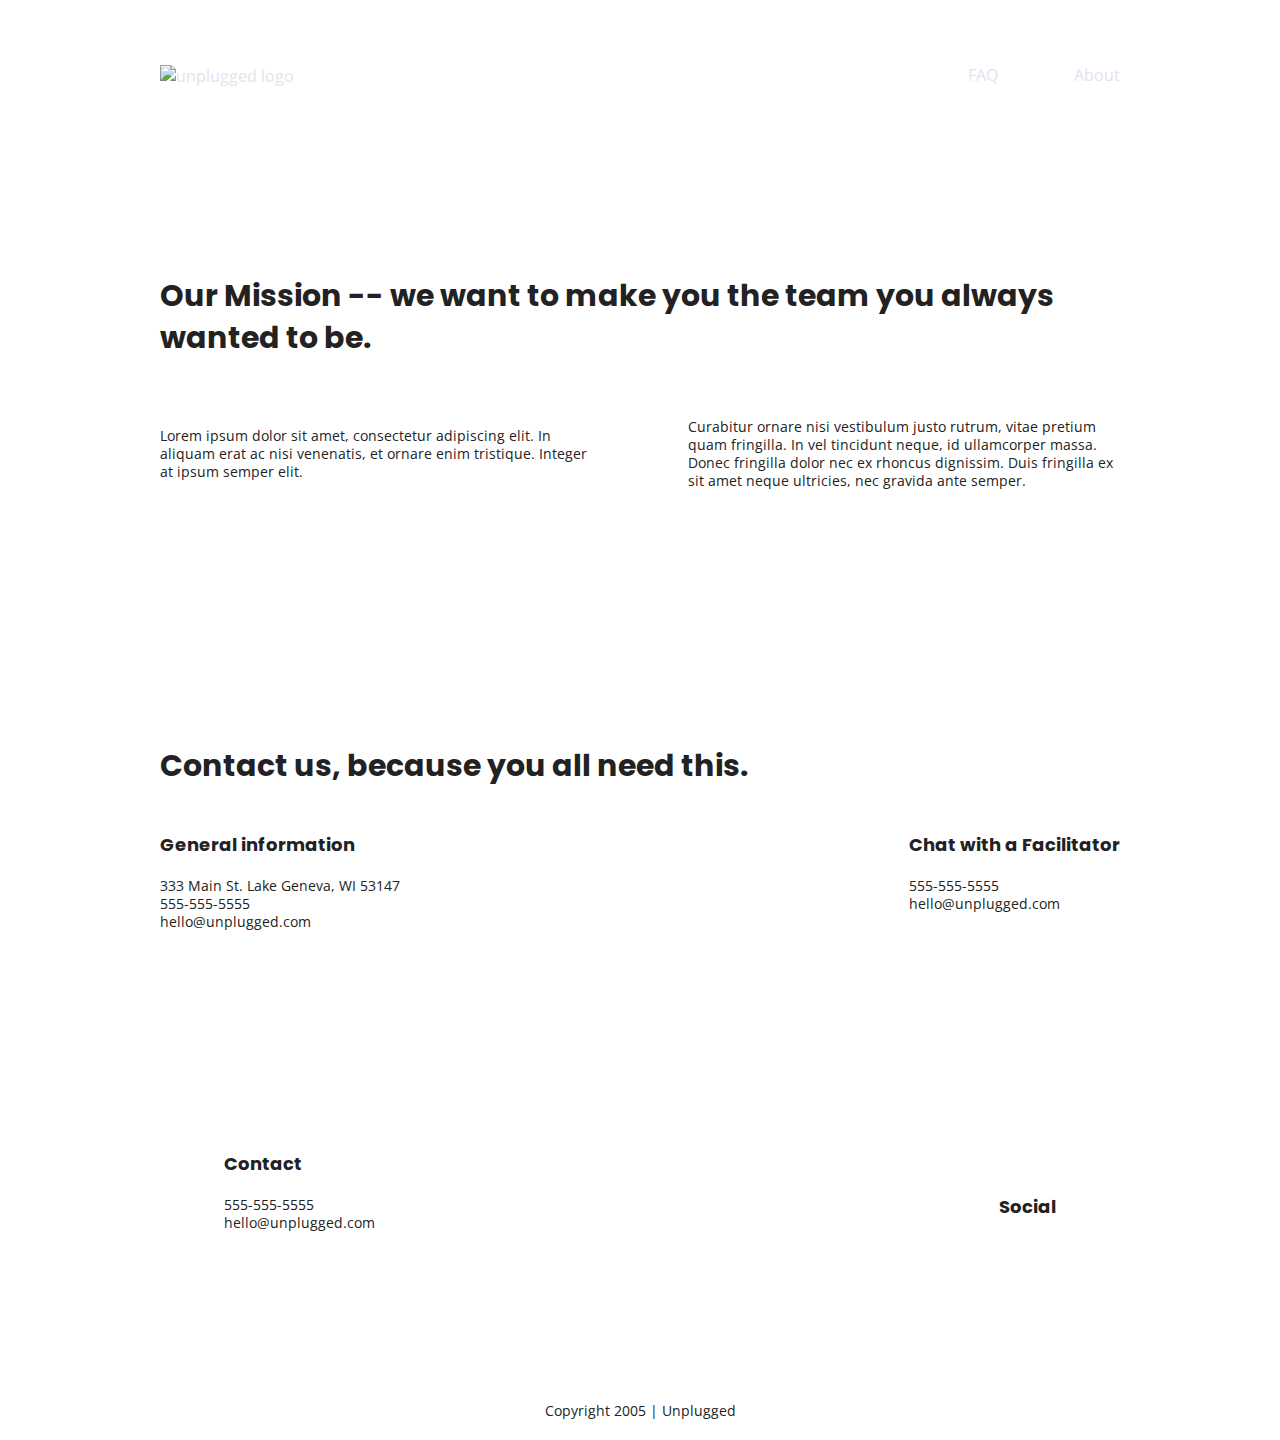
==== about/index.html @ af714c58 "Initial commit" ====
<!doctype html>
<html class="no-js" lang="">

<head>
  <meta charset="utf-8">
  <title></title>
  <meta name="description" content="">
  <meta name="viewport" content="width=device-width, initial-scale=1">

  <meta property="og:title" content="">
  <meta property="og:type" content="">
  <meta property="og:url" content="">
  <meta property="og:image" content="">

  <link rel="manifest" href="../site.webmanifest">
  <link rel="apple-touch-icon" href="../icon.png">
  <!-- Place favicon.ico in the root directory -->

  <link rel="stylesheet" href="../css/normalize.css">
  <link rel="stylesheet" href="../css/main.css">

  <meta name="theme-color" content="#fafafa">

  <!-- Google Fonts -->
  <link href="https://fonts.googleapis.com/css?family=Open+Sans:400,700|Poppins:500,700" rel="stylesheet">
</head>

<body>

  <!-- Add your site or application content here -->
  <header>
    <div class="content-wrapper">
      <a href="#"><img src="" alt="unplugged logo"></a>
      <div class="header divider"></div>
      <nav>
        <ul>
          <li><a href="../faq/index.html" target="_blank">FAQ</a></li>
          <li><a href="index.html">About</a></li>
        </ul>
      </nav>
    </div>
  </header>

  <main>
    <section class="mission">
      <div class="content-wrapper">
        <h2>Our Mission -- we want to make you the team you always wanted to be.</h2>
        <div class="mission-content">
          <p>Lorem ipsum dolor sit amet, consectetur adipiscing elit. In aliquam erat ac
            nisi venenatis, et ornare enim tristique. Integer at ipsum semper elit.</p>

          <p>Curabitur ornare nisi vestibulum justo rutrum, vitae pretium quam
            fringilla. In vel tincidunt neque, id ullamcorper massa. Donec fringilla
            dolor nec ex rhoncus dignissim. Duis fringilla ex sit amet neque ultricies,
            nec gravida ante semper.</p>
        </div>
      </div> <!-- mission content-wrapper ends -->
    </section>

    <section class="map">
      <figure>
      </figure>
    </section>

    <section class="contact-section">
      <div class="content-wrapper">
        <h2>Contact us, because you all need this.</h2>
        <address class="contact-content">
          <div>
            <h4>General information</h4>
              <p>
                333 Main St. Lake Geneva, WI 53147<br>
                555-555-5555<br>
                hello@unplugged.com
              </p>
          </div>
          <div>
            <h4>Chat with a Facilitator</h4>
            <p>
              555-555-5555<br>
              hello@unplugged.com
            </p>
          </div>
        </address>
      </div> <!-- end contact section content wrapper -->
    </section>
  </main>

  <footer>
    <div class="content-wrapper">
      <div class="footer-content">
        <div class="contact">
          <h4>Contact</h4>
          <address>
            <p>
              555-555-5555<br>
              hello@unplugged.com
            </p>
          </address>
        </div>

        <div class="social">
          <div class="social icons">
            <h4>Social</h4>
            <p><a href="https:www.facebook.com/yoursite" target="blank"></a></p>
            <!-- other social links here -->
          </div>
        </div>
      </div> <!--footer content ends -->
    </div> <!-- footer content-wrapper ends -->

    <div class="copyright">
      <p>Copyright 2005 | Unplugged</p>
    </div>
  </footer>

  <script src="../js/vendor/modernizr-3.11.2.min.js"></script>
  <script src="../js/plugins.js"></script>
  <script src="../js/main.js"></script>

  <!-- Google Analytics: change UA-XXXXX-Y to be your site's ID. -->
  <script>
    window.ga = function () { ga.q.push(arguments) }; ga.q = []; ga.l = +new Date;
    ga('create', 'UA-XXXXX-Y', 'auto'); ga('set', 'anonymizeIp', true); ga('set', 'transport', 'beacon'); ga('send', 'pageview')
  </script>
  <script src="https://www.google-analytics.com/analytics.js" async></script>
</body>

</html>
---- css/main.css ----
/*! HTML5 Boilerplate v8.0.0 | MIT License | https://html5boilerplate.com/ */

/* main.css 2.1.0 | MIT License | https://github.com/h5bp/main.css#readme */
/*
 * What follows is the result of much research on cross-browser styling.
 * Credit left inline and big thanks to Nicolas Gallagher, Jonathan Neal,
 * Kroc Camen, and the H5BP dev community and team.
 */

/* ==========================================================================
   Base styles: opinionated defaults
   ========================================================================== */

html {
  color: #222;
  font-size: 1em;
  line-height: 1.4;
}

/*
 * Remove text-shadow in selection highlight:
 * https://twitter.com/miketaylr/status/12228805301
 *
 * Vendor-prefixed and regular ::selection selectors cannot be combined:
 * https://stackoverflow.com/a/16982510/7133471
 *
 * Customize the background color to match your design.
 */

::-moz-selection {
  background: #b3d4fc;
  text-shadow: none;
}

::selection {
  background: #b3d4fc;
  text-shadow: none;
}

/*
 * A better looking default horizontal rule
 */

hr {
  display: block;
  height: 1px;
  border: 0;
  border-top: 1px solid #ccc;
  margin: 1em 0;
  padding: 0;
}

/*
 * Remove the gap between audio, canvas, iframes,
 * images, videos and the bottom of their containers:
 * https://github.com/h5bp/html5-boilerplate/issues/440
 */

audio,
canvas,
iframe,
img,
svg,
video {
  vertical-align: middle;
}

/*
 * Remove default fieldset styles.
 */

fieldset {
  border: 0;
  margin: 0;
  padding: 0;
}

/*
 * Allow only vertical resizing of textareas.
 */

textarea {
  resize: vertical;
}

/* ==========================================================================
   Author's custom styles
   ========================================================================== */

/* GENERAL STYLES */

html {
  font-size: 16px;
}

body {
  font-family: 'Open Sans', sans-serif;
  font-size: 1em;
  text-align: left;
}

ul,
ol {
  list-style-type: none;
}

a {
  color: #e2e3ed;
  text-decoration: none;
}

h2 {
  font-family: 'Poppins', sans-serif;
  font-size: 1.875em;
}

h3,
h4 {
  font-family: 'Poppins', sans-serif;
  margin: 20px 0;
  font-size: 1.125em;
}

p {
  font-size: .875em;
  line-height: 1.285;

}

img {

}

figure {

}

address {
  font-style: normal;
}

.content-wrapper {
   width: 90%;
   margin: 50px 0;
 }

/* ----------------------BASE HEADER-FOOTER STYLES-------------------------*/

header,
footer {
  display: flex;
  justify-content: center;
  align-items: center;
  flex-flow: row wrap;
}

/* HEADER STYLES */

header {
  margin: 15px 0;
}

header .content-wrapper {
  display: flex;
  justify-content: center;
  align-items: center;
  flex-flow: row wrap;
  margin: 0;
}

.header-divider {
  width: 100%;
  height: 1px;
  margin: 10px 0 20px 0;
}

header nav {
  display: flex;
  justify-content: space-around;
  align-items: center;
  flex-flow: row wrap;
  width: 60%;
}

header nav ul {
  display: flex;
  justify-content: space-around;
  width: 100%;
  list-style-type: none;
}

/*FOOTER STYLES*/

footer {
  flex-direction: column;
}

footer p {
  margin: 0;
}

footer .content-wrapper {
  width: 55%;
  margin: 50px 0;
}

footer .contact {
  margin-bottom: 50px;
}

footer .social-icons {
  display: flex;
  justify-content: space-around;
  align-items: center;
}

footer .social p {
  display: flex;
  justify-content: center;
  align-items: center;
}

footer .copyright {
  margin: 20px 0;
}

/* ----------------------MOBILE STYLES - HOMEPAGE-------------------------*/


/* HERO AREA */

.hero-area {
  display: flex;
  justify-content: center;
  flex-flow: row wrap;
}

.hero-area h1 {
  margin: 45px 0;
}

/* ASIDE */

aside {
  display: flex;
  justify-content: center;
  flex-flow: row wrap;
  margin: 24px 0;
}

aside .form {
  margin-top: 30px;
}

input[type=text] {
  box-sizing: border-box;
  width: 100%;
  color: #2a423a;
  font-style: italic;
  padding: 1em;
}

input[type=button] {
  width: 100%;
  padding: 20px 0;
  margin-top: 20px;
  background-color: #2a423a;
  font-family: 'Poppins', Helvetica, Arial, sans-serif;
  font-weight: 500;
  font-size: 1.125em;
  color: #e2e3ed;
  border: none;
  text-align: center;
  text-transform: uppercase;
}

/* FEATURES */

.features {
  display: flex;
  justify-content: center;
  flex-flow: row wrap;
}

.features .content-wrapper {
  margin: 45px 0;
}

.features-items {
  display: flex;
  justify-content: center;
  flex-flow: row wrap;
}

.features article {
  width: 58%;
  margin: 23px 0;
}

.features .features-items {
  display: flex;
  justify-content: center;
  align-items: center;
  flex-flow: row wrap;
}

.features p {
  margin: 0;
}

/* REVIEWS */

.reviews {
  display: flex;
  justify-content: center;
  flex-flow: row wrap;
}

.reviews .content-wrapper {
  margin: 50px 0 38px 0;
}

.reviews h3 {
  width: 50%;
  margin: 18px 0;
}



/* ----------------------MOBILE STYLES - ABOUT-------------------------*/

.mission {
  display: flex;
  justify-content: center;
  align-items: center;
  flex-flow: row wrap;
}

.mission-content p {
  width: 100%;
}

.contact-section {
  display: flex;
  justify-content: center;
  align-items: center;
  flex-flow: row wrap;
}

.contact-content p {
  margin: 0;
}

/* ----------------------MOBILE STYLES - FAQ-------------------------*/

.faq {
  display: flex;
  justify-content: center;
  flex-flow: row wrap;
}

.faq .content-wrapper {
  display: flex;
  justify-content: center;
  align-items: center;
  flex-flow: row wrap;
  width: 88%;
  margin: 50px 0 0 0;
}

.faq h2 {
  margin-bottom: 40px;
}

.faq-content {
  margin-bottom: 50px;
}

/* ==========================================================================
   Helper classes
   ========================================================================== */

/*
 * Hide visually and from screen readers
 */

.hidden,
[hidden] {
  display: none !important;
}

/*
 * Hide only visually, but have it available for screen readers:
 * https://snook.ca/archives/html_and_css/hiding-content-for-accessibility
 *
 * 1. For long content, line feeds are not interpreted as spaces and small width
 *    causes content to wrap 1 word per line:
 *    https://medium.com/@jessebeach/beware-smushed-off-screen-accessible-text-5952a4c2cbfe
 */

.sr-only {
  border: 0;
  clip: rect(0, 0, 0, 0);
  height: 1px;
  margin: -1px;
  overflow: hidden;
  padding: 0;
  position: absolute;
  white-space: nowrap;
  width: 1px;
  /* 1 */
}

/*
 * Extends the .sr-only class to allow the element
 * to be focusable when navigated to via the keyboard:
 * https://www.drupal.org/node/897638
 */

.sr-only.focusable:active,
.sr-only.focusable:focus {
  clip: auto;
  height: auto;
  margin: 0;
  overflow: visible;
  position: static;
  white-space: inherit;
  width: auto;
}

/*
 * Hide visually and from screen readers, but maintain layout
 */

.invisible {
  visibility: hidden;
}

/*
 * Clearfix: contain floats
 *
 * For modern browsers
 * 1. The space content is one way to avoid an Opera bug when the
 *    `contenteditable` attribute is included anywhere else in the document.
 *    Otherwise it causes space to appear at the top and bottom of elements
 *    that receive the `clearfix` class.
 * 2. The use of `table` rather than `block` is only necessary if using
 *    `:before` to contain the top-margins of child elements.
 */

.clearfix::before,
.clearfix::after {
  content: " ";
  display: table;
}

.clearfix::after {
  clear: both;
}

/* ==========================================================================
   EXAMPLE Media Queries for Responsive Design.
   These examples override the primary ('mobile first') styles.
   Modify as content requires.
   ========================================================================== */

/* ======================= TABLET STYLES ====================================*/
@media only screen and (min-width: 768px) {

  /* GENERAL STYLES */
    .content-wrapper {
      max-width: 640px;
      margin: 100px 0;
    }

  /* HEADER */
    header {
      justify-content: space-around;
      padding: 33px 0;
    }

    header .content-wrapper {
      width: 100%;
      justify-content: space-between;
    }

    header nav {
      width: 20%;
    }

    header nav ul {
      justify-content: space-between;
    }

    .header-divider {
      display: none;
    }

  /* HOMEPAGE STYLES */

  /* HERO AREA */


  /* ASIDE */

    aside .content-wrapper {
      display: flex;
      justify-content: space-between;
      flex-flow: row wrap;
      margin: 50px 0;
    }

    aside .form-description,
    aside .form {
      width: 40%;
      margin: 0;
    }

  /* FEATURES */

    .features article {
      display: flex;
      justify-content: center;
      align-items: center;
      flex-flow: row wrap;
      flex-basis: 50%;
    }

    .features .features-item-description {
      width: 50%;
    }

  /* REVIEWS */

    .reviews .content-wrapper {
      display: flex;
      justify-content: space-between;
      flex-flow: row wrap;
    }

    .reviews h2 {
      width: 50%;
    }

    .reviews article div {
      width: 49%;
    }

  /* FOOTER */

    footer .content-wrapper {
      width: 65%;
      margin: 100px 0;
    }

    .footer-content {
      display: flex;
      justify-content: space-between;
      align-items: center;
    }

    footer .copyright {
      width: 100%;
      display: flex;
      justify-content: center;
    }
    }

  /* ------------------------ ABOUT PAGE -----------------------*/

    .mission-content {
      display: flex;
      justify-content: space-between;
      align-items: center;
      padding-top: 20px;
    }

    .mission-content p{
      width: 45%;
    }

    .contact-section .content-wrapper h2 {
      width: 80%;
    }

    .contact-content {
      display: flex;
      justify-content: space-between;
      align-items: flex-start;
    }

  /* ------------------------ FAQ PAGE -----------------------*/

    .faq .content-wrapper {
      justify-content: space-between;
    }

    .faq-content {
      flex-basis: 40%;
    }

    .faq h2 {
      width: 100%;
    }

/* ======================= DESKTOP STYLES ====================================*/
@media only screen and (min-width: 1200px) {

  /* GENERAL STYLES */
    .content-wrapper {
      max-width: 960px;
    }

  /* HERO */
    .hero-area h1 {
      width: 60%;
    }

  /* ASIDE */
    aside .content-wrapper {
      justify-content: space-around;
    }

    aside .content-wrapper .form-description,
    aside .content-wrapper .form {
      width: 30%;
    }

  /* FEATURES */

    .features h2 {
      width: 60%;
    }

    .features article {
      flex-basis: 30%;
    }

    .features .features-item-description {
      width: 70%;
    }

  /* REVIEWS */
    .reviews article div {
      width: 42%;
    }

/* ------------------------ ABOUT PAGE -----------------------*/

  .mission h2,
  .contact-section .content-wrapper h2 {
    width: 95%;
  }

/* ------------------------ FAQ PAGE -----------------------*/

    .faq h2 {
      width: 100%;
    }


@media print,
  (-webkit-min-device-pixel-ratio: 1.25),
  (min-resolution: 1.25dppx),
  (min-resolution: 120dpi) {
  /* Style adjustments for high resolution devices */
}

/* ==========================================================================
   Print styles.
   Inlined to avoid the additional HTTP request:
   https://www.phpied.com/delay-loading-your-print-css/
   ========================================================================== */

@media print {
  *,
  *::before,
  *::after {
    background: #fff !important;
    color: #000 !important;
    /* Black prints faster */
    box-shadow: none !important;
    text-shadow: none !important;
  }

  a,
  a:visited {
    text-decoration: underline;
  }

  a[href]::after {
    content: " (" attr(href) ")";
  }

  abbr[title]::after {
    content: " (" attr(title) ")";
  }

  /*
   * Don't show links that are fragment identifiers,
   * or use the `javascript:` pseudo protocol
   */
  a[href^="#"]::after,
  a[href^="javascript:"]::after {
    content: "";
  }

  pre {
    white-space: pre-wrap !important;
  }

  pre,
  blockquote {
    border: 1px solid #999;
    page-break-inside: avoid;
  }

  /*
   * Printing Tables:
   * https://web.archive.org/web/20180815150934/http://css-discuss.incutio.com/wiki/Printing_Tables
   */
  thead {
    display: table-header-group;
  }

  tr,
  img {
    page-break-inside: avoid;
  }

  p,
  h2,
  h3 {
    orphans: 3;
    widows: 3;
  }

  h2,
  h3 {
    page-break-after: avoid;
  }
}
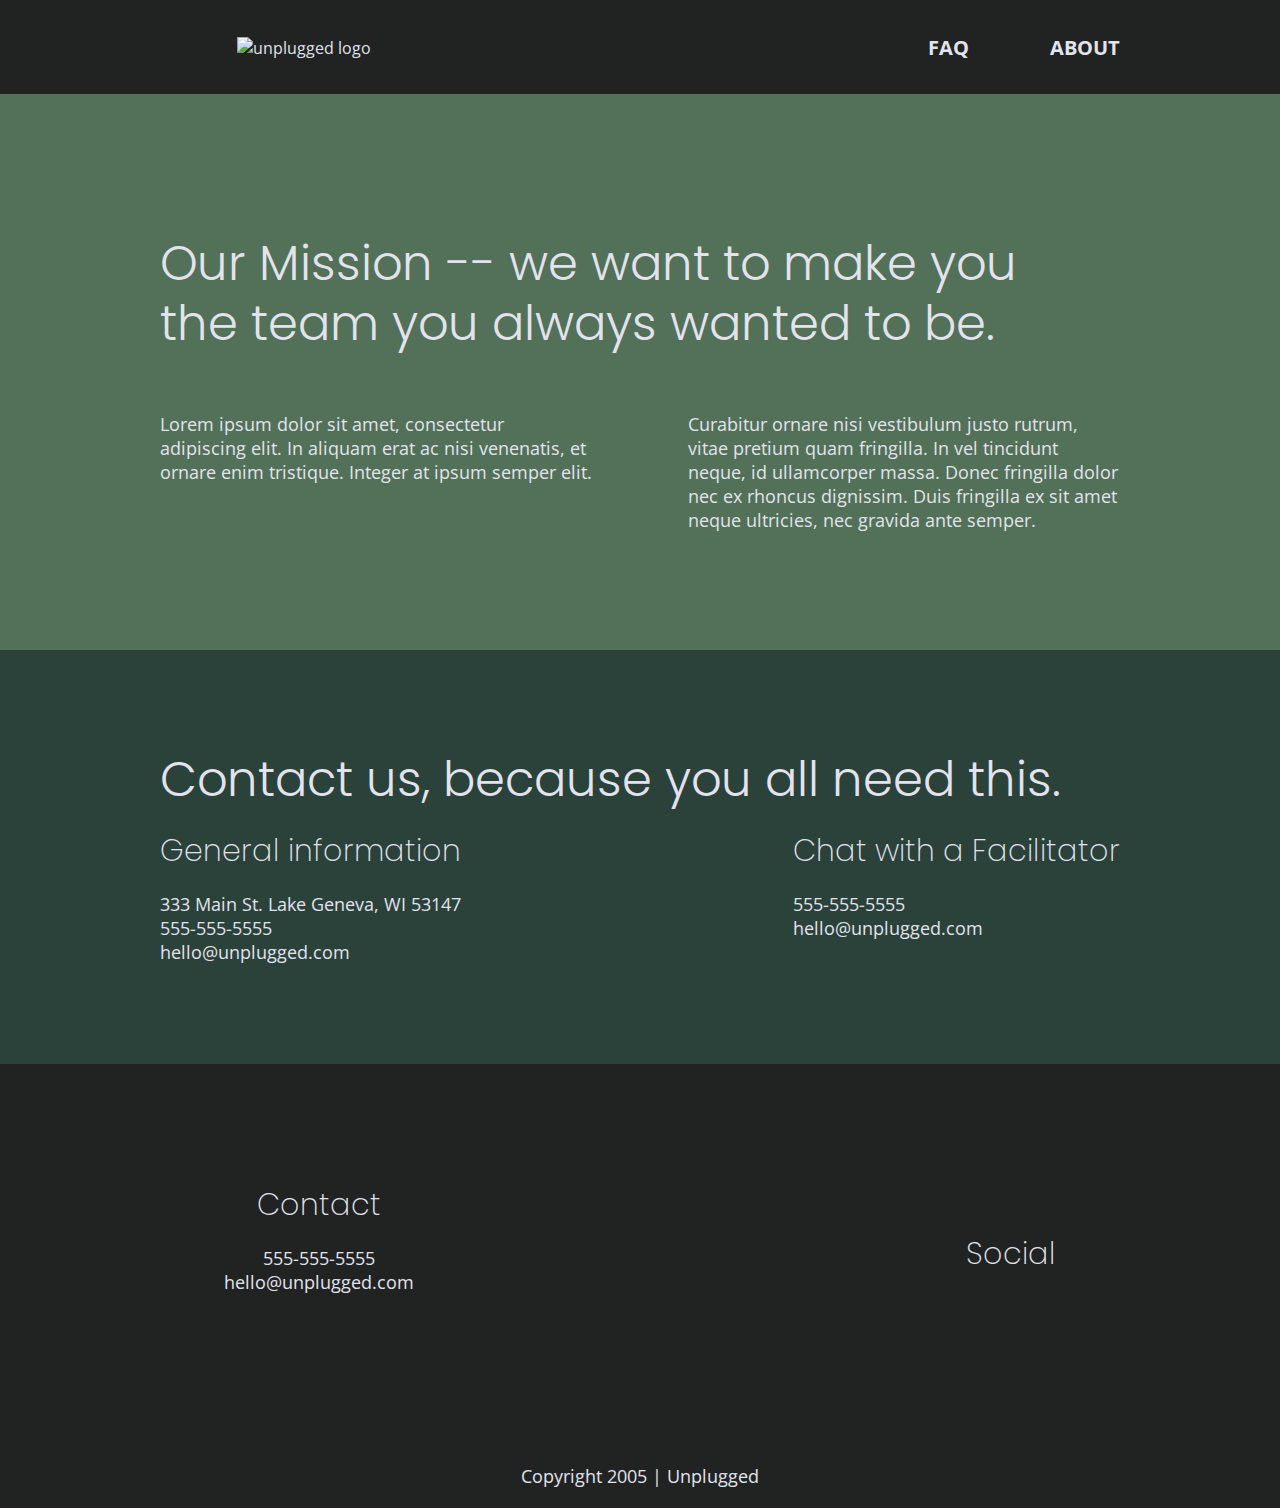
==== commit 17d0b09a: "Added photos and adjusted styles" ====
--- a/about/index.html
+++ b/about/index.html
@@ -30,8 +30,12 @@
   <!-- Add your site or application content here -->
   <header>
     <div class="content-wrapper">
-      <a href="#"><img src="" alt="unplugged logo"></a>
-      <div class="header divider"></div>
+      <figure>
+        <a href="#">
+          <img src="../assets/unpluggedlogo.png" alt="unplugged logo">
+        </a>
+      </figure>
+      <div class="header-divider"></div>
       <nav>
         <ul>
           <li><a href="../faq/index.html" target="_blank">FAQ</a></li>
--- a/css/main.css
+++ b/css/main.css
@@ -91,6 +91,7 @@
 
 html {
   font-size: 16px;
+  color: #e2e3ed;
 }
 
 body {
@@ -112,6 +113,8 @@
 h2 {
   font-family: 'Poppins', sans-serif;
   font-size: 1.875em;
+  font-weight: 300;
+  line-height: 1.2;
 }
 
 h3,
@@ -119,20 +122,20 @@
   font-family: 'Poppins', sans-serif;
   margin: 20px 0;
   font-size: 1.125em;
+  font-weight: 200;
 }
 
 p {
   font-size: .875em;
   line-height: 1.285;
-
 }
 
 img {
-
+  width: 100%;
 }
 
 figure {
-
+  margin: 0;
 }
 
 address {
@@ -152,12 +155,13 @@
   justify-content: center;
   align-items: center;
   flex-flow: row wrap;
+  background-color: #202322;
 }
 
 /* HEADER STYLES */
 
 header {
-  margin: 15px 0;
+  padding: 15px 0;
 }
 
 header .content-wrapper {
@@ -168,7 +172,16 @@
   margin: 0;
 }
 
+header figure {
+  width: 60%;
+  display: flex;
+  justify-content: center;
+  align-items: center;
+  flex-flow: row wrap;
+}
+
 .header-divider {
+  background: #3a3a3a;
   width: 100%;
   height: 1px;
   margin: 10px 0 20px 0;
@@ -179,6 +192,9 @@
   justify-content: space-around;
   align-items: center;
   flex-flow: row wrap;
+  font-size: 1.125em;
+  font-weight: 700;
+  text-transform: uppercase;
   width: 60%;
 }
 
@@ -189,10 +205,15 @@
   list-style-type: none;
 }
 
+header nav ul li {
+  font-size: 1.125em;
+}
+
 /*FOOTER STYLES*/
 
 footer {
   flex-direction: column;
+  text-align: center;
 }
 
 footer p {
@@ -214,7 +235,7 @@
   align-items: center;
 }
 
-footer .social p {
+footer .social-icons p {
   display: flex;
   justify-content: center;
   align-items: center;
@@ -230,13 +251,22 @@
 /* HERO AREA */
 
 .hero-area {
-  display: flex;
-  justify-content: center;
-  flex-flow: row wrap;
+  background: url(../img/hero-image.jpg);
+  background-size: cover;
+  background-position: center;
+  display: flex;
+  justify-content: center;
+  min-height: 500px;
+  flex-flow: row wrap;
+  margin: 0;
 }
 
 .hero-area h1 {
-  margin: 45px 0;
+  font-size: 2.25em;
+  font-family: 'Poppins', Helvetica, Arial, sans-serif;
+  font-weight: 500;
+  line-height: 1.2;
+  margin: 0;
 }
 
 /* ASIDE */
@@ -244,8 +274,17 @@
 aside {
   display: flex;
   justify-content: center;
-  flex-flow: row wrap;
-  margin: 24px 0;
+  align-items: center;
+  flex-flow: row wrap;
+  background-color: #527158;
+}
+
+aside .content-wrapper {
+  margin-top: 24px;
+}
+
+aside p {
+  margin: 0;
 }
 
 aside .form {
@@ -277,6 +316,9 @@
 /* FEATURES */
 
 .features {
+  background: url(../img/camping.jpg);
+  background-size: cover;
+  background-position: center;
   display: flex;
   justify-content: center;
   flex-flow: row wrap;
@@ -305,6 +347,7 @@
 }
 
 .features p {
+  text-align: center;
   margin: 0;
 }
 
@@ -314,6 +357,7 @@
   display: flex;
   justify-content: center;
   flex-flow: row wrap;
+  background-color: #2a423a;
 }
 
 .reviews .content-wrapper {
@@ -334,6 +378,7 @@
   justify-content: center;
   align-items: center;
   flex-flow: row wrap;
+  background-color: #527158;
 }
 
 .mission-content p {
@@ -345,35 +390,51 @@
   justify-content: center;
   align-items: center;
   flex-flow: row wrap;
+  background-color: #2a423a;
+}
+
+.contact-content {
+  display: flex;
+  flex-direction: column;
 }
 
 .contact-content p {
   margin: 0;
 }
 
+.contact-section h2 {
+  margin: 0;
+}
+
 /* ----------------------MOBILE STYLES - FAQ-------------------------*/
 
 .faq {
   display: flex;
   justify-content: center;
-  flex-flow: row wrap;
+  align-items: center;
+  flex-flow: row wrap;
+  background-color: #527158;
 }
 
 .faq .content-wrapper {
   display: flex;
-  justify-content: center;
-  align-items: center;
-  flex-flow: row wrap;
-  width: 88%;
+  flex-direction: column;
+  justify-content: center;
+  align-items: center;
   margin: 50px 0 0 0;
 }
 
 .faq h2 {
   margin-bottom: 40px;
+  line-height: 1;
 }
 
 .faq-content {
-  margin-bottom: 50px;
+  margin-bottom: 16px;
+}
+
+.faq-content h4 {
+  line-height: 1.333;
 }
 
 /* ==========================================================================
@@ -473,6 +534,16 @@
       margin: 100px 0;
     }
 
+    h2 {
+      font-size: 2.25em;
+      line-height: 1.25;
+    }
+
+    h3 {
+      font-size: 1.5em;
+      line-height: 1.25;
+    }
+
   /* HEADER */
     header {
       justify-content: space-around;
@@ -484,12 +555,17 @@
       justify-content: space-between;
     }
 
+    header figure {
+      width: 30%;
+    }
+
     header nav {
       width: 20%;
     }
 
     header nav ul {
       justify-content: space-between;
+      padding-left: 0;
     }
 
     .header-divider {
@@ -532,18 +608,22 @@
 
   /* REVIEWS */
 
-    .reviews .content-wrapper {
+    .reviews article {
       display: flex;
       justify-content: space-between;
-      flex-flow: row wrap;
     }
 
     .reviews h2 {
-      width: 50%;
-    }
-
+      width: 85%;
+    }
+
+    .reviews figure,
     .reviews article div {
       width: 49%;
+    }
+
+    .reviews h3 {
+      width: 75%;
     }
 
   /* FOOTER */
@@ -571,27 +651,35 @@
     .mission-content {
       display: flex;
       justify-content: space-between;
-      align-items: center;
-      padding-top: 20px;
-    }
-
-    .mission-content p{
+      align-items: flex-start;
+    }
+
+    .mission-content p {
       width: 45%;
     }
 
+    .mission h2,
     .contact-section .content-wrapper h2 {
       width: 80%;
+      font-size: 3em;
     }
 
     .contact-content {
       display: flex;
+      flex-flow: row;
       justify-content: space-between;
       align-items: flex-start;
     }
 
+    .contact-content h4 {
+      font-size: 1.875em;
+    }
+
   /* ------------------------ FAQ PAGE -----------------------*/
 
     .faq .content-wrapper {
+      flex-direction: row;
+      flex-flow: row wrap;
       justify-content: space-between;
     }
 
@@ -611,14 +699,38 @@
       max-width: 960px;
     }
 
+    header {
+      padding: 15px 0;
+    }
+
+    h2 {
+      font-size: 2.25em;
+    }
+
+    h3,
+    h4 {
+      font-size: 1.875em;
+    }
+
+    p {
+      font-size: 1.125em;
+      line-height: 1.333;
+    }
+
   /* HERO */
+    .hero-area .content-wrapper {
+      margin-top: 20px;
+    }
+
     .hero-area h1 {
-      width: 60%;
+      font-size: 3.75em;
+      width: 80%;
     }
 
   /* ASIDE */
     aside .content-wrapper {
       justify-content: space-around;
+      margin-top: 20px;
     }
 
     aside .content-wrapper .form-description,
@@ -626,10 +738,14 @@
       width: 30%;
     }
 
+    .form-description p {
+      font-size: 1.125em;
+    }
+
   /* FEATURES */
 
     .features h2 {
-      width: 60%;
+      width: 90%;
     }
 
     .features article {
@@ -645,6 +761,14 @@
       width: 42%;
     }
 
+    .reviews h2 {
+      padding-bottom: 50px;
+    }
+
+    footer h4 {
+      font-size: 1.875em;
+    }
+
 /* ------------------------ ABOUT PAGE -----------------------*/
 
   .mission h2,
@@ -656,6 +780,13 @@
 
     .faq h2 {
       width: 100%;
+      font-size: 3em;
+    }
+
+    .faq h4,
+    .faq p {
+      font-size: 1.125em;
+      line-height: 1;
     }
 
 
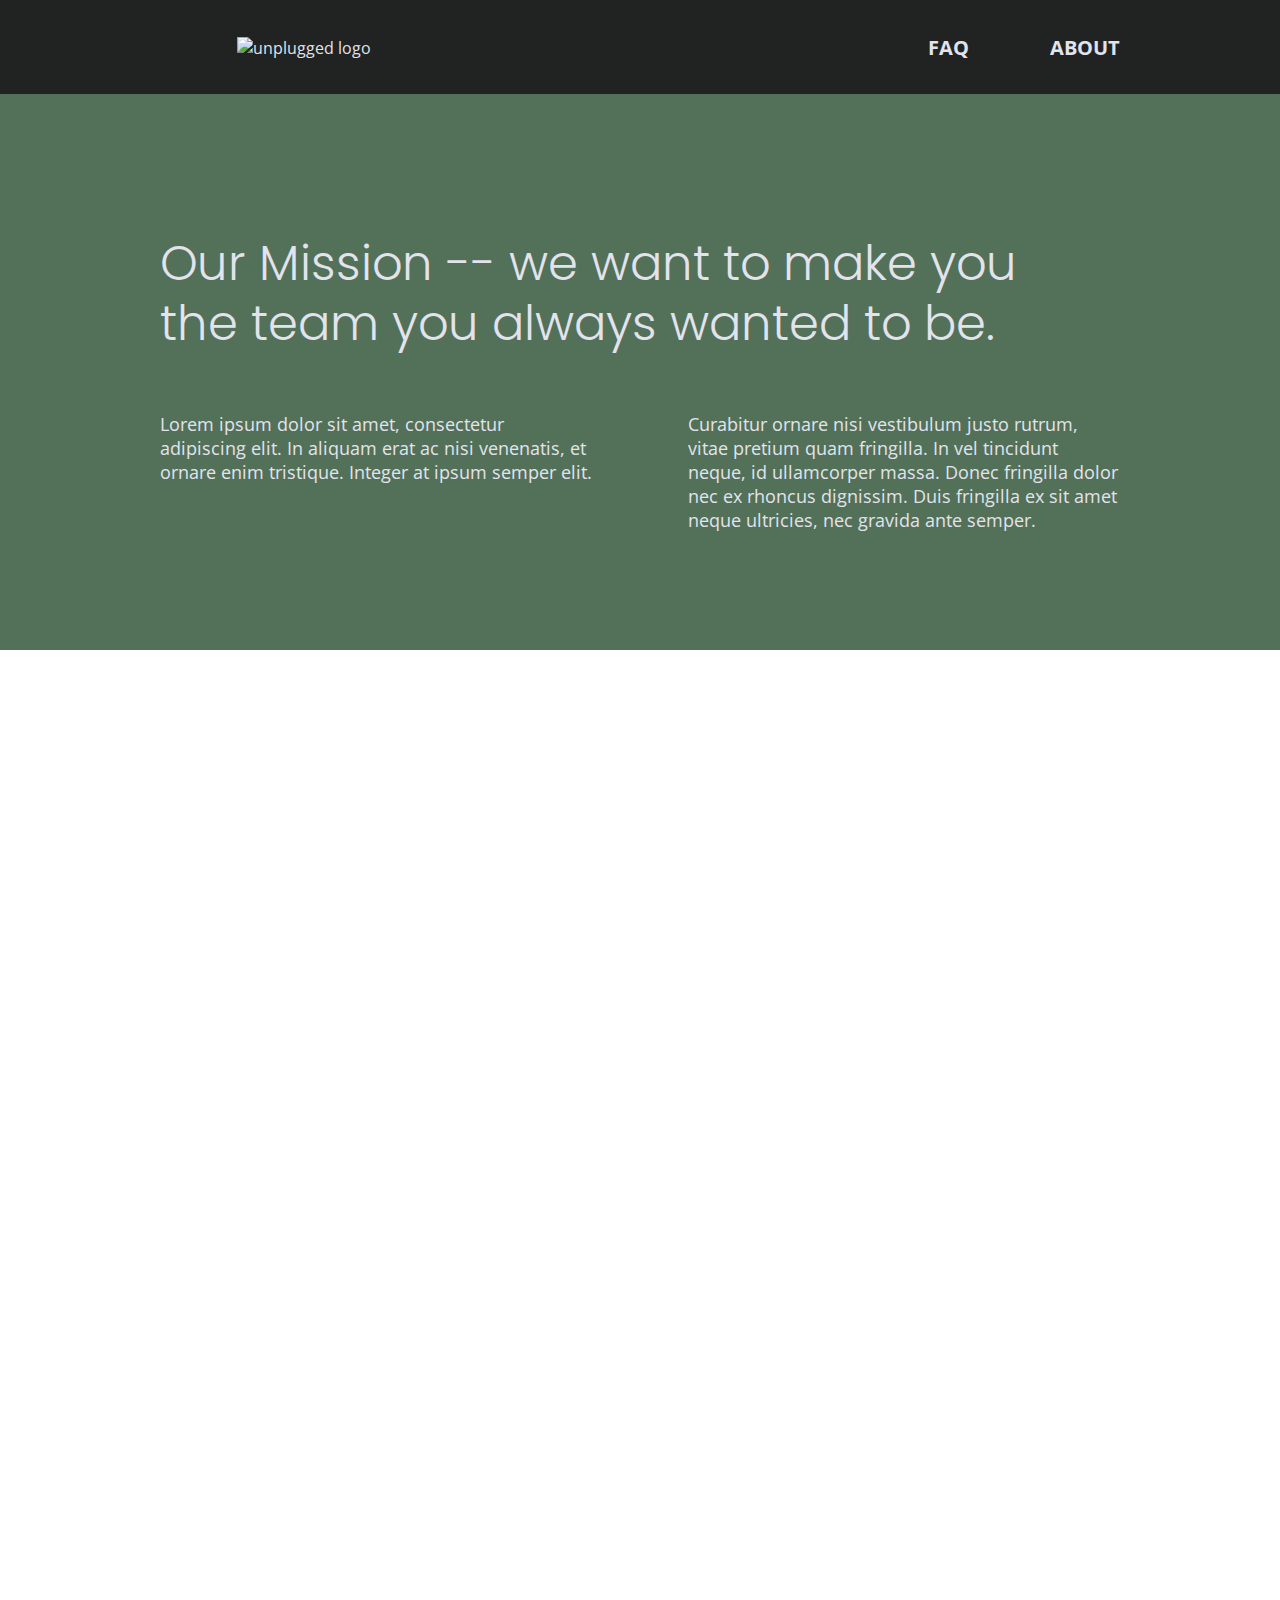
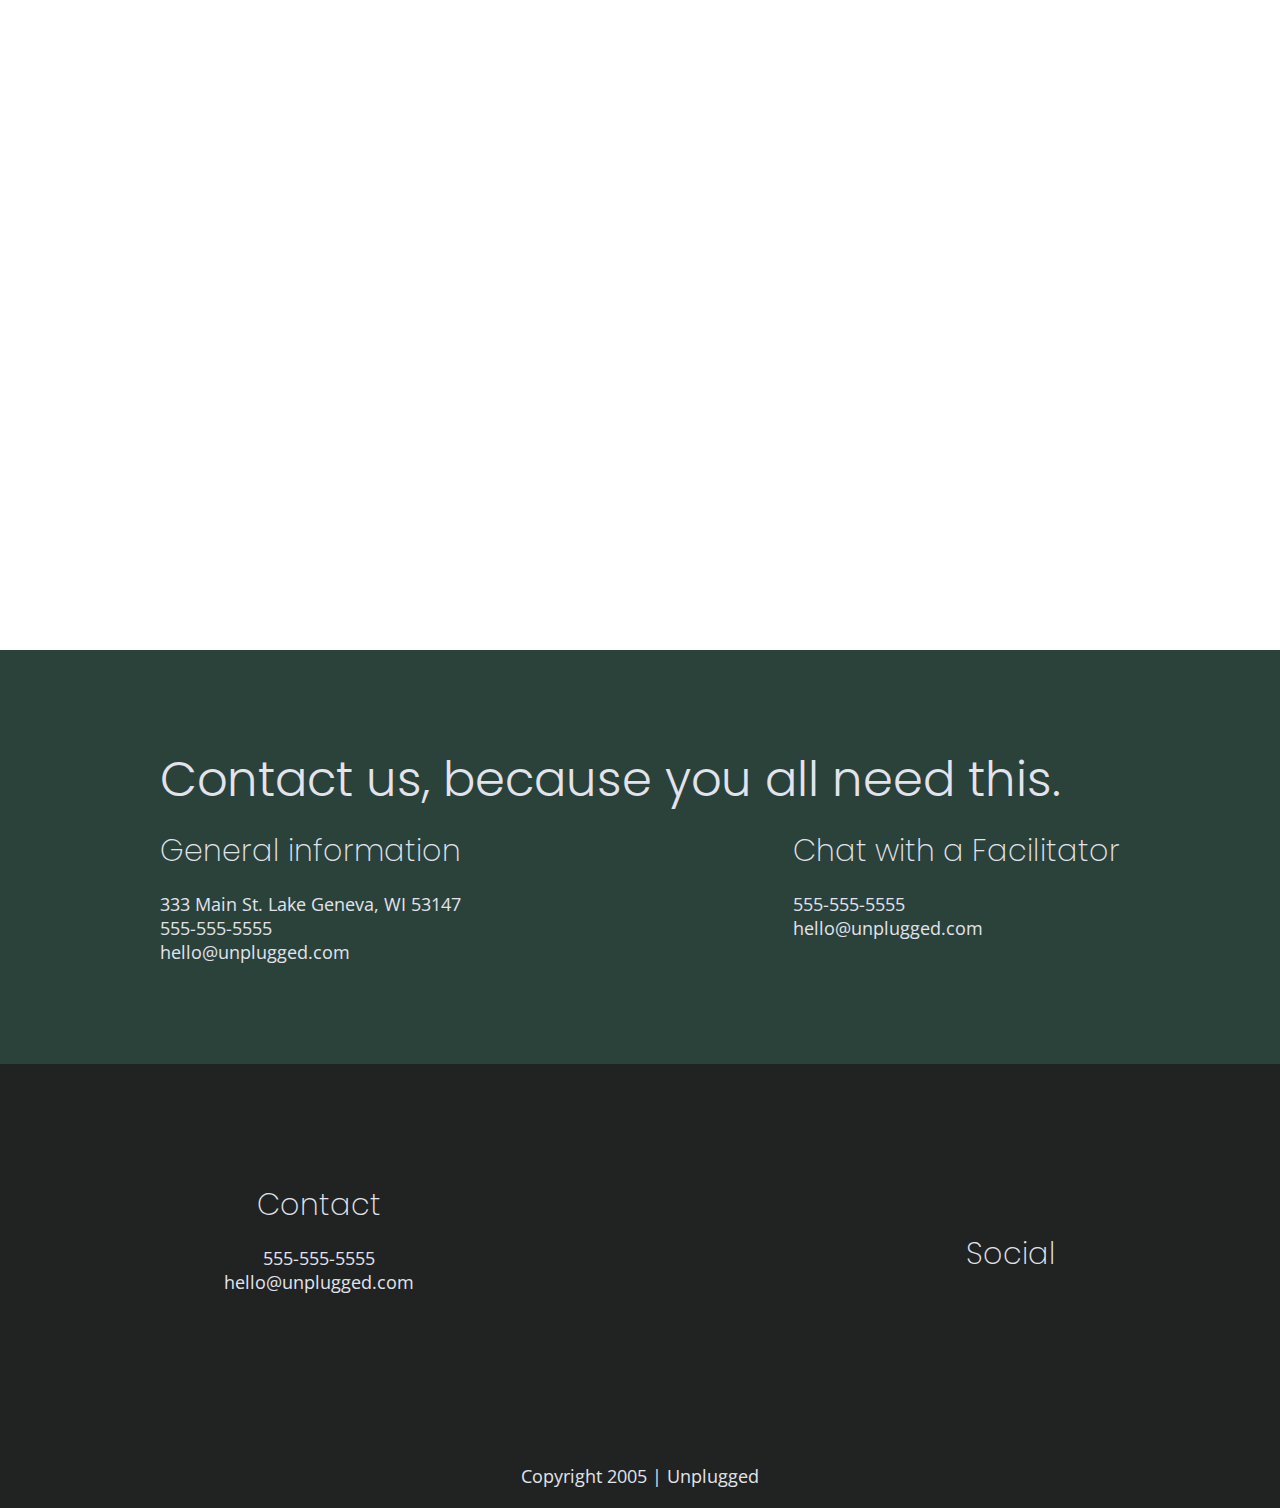
==== commit 5ff150b4: "Added map to mobile page" ====
--- a/about/index.html
+++ b/about/index.html
@@ -63,6 +63,9 @@
 
     <section class="map">
       <figure>
+        <iframe src="https://www.google.com/maps/embed?pb=!1m18!1m12!1m3!1d110577.4291596086!2d-95.64030506341278!3d29.992513331255616!2m3!1f0!2f0!3f0!3m2!1i1024!2i768!4f13.1!3m3!1m2!1s0x0%3A0xa583e76ce94f8de0!2sCrema%20Espresso%20Stand!5e0!3m2!1sen!2sus!4v1626191181776!5m2!1sen!2sus"
+          width="600" height="450" style="border:0;" allowfullscreen="" loading="lazy">
+        </iframe>
       </figure>
     </section>
 
--- a/css/main.css
+++ b/css/main.css
@@ -385,6 +385,22 @@
   width: 100%;
 }
 
+.map figure {
+  width: 100%;
+  height: 0;
+  padding-bottom: 125%;
+  overflow: hidden;
+  position: relative;
+}
+
+.map iframe {
+  width: 100%;
+  height: 100%;
+  position: absolute;
+  top: 0;
+  left: 0;
+}
+
 .contact-section {
   display: flex;
   justify-content: center;
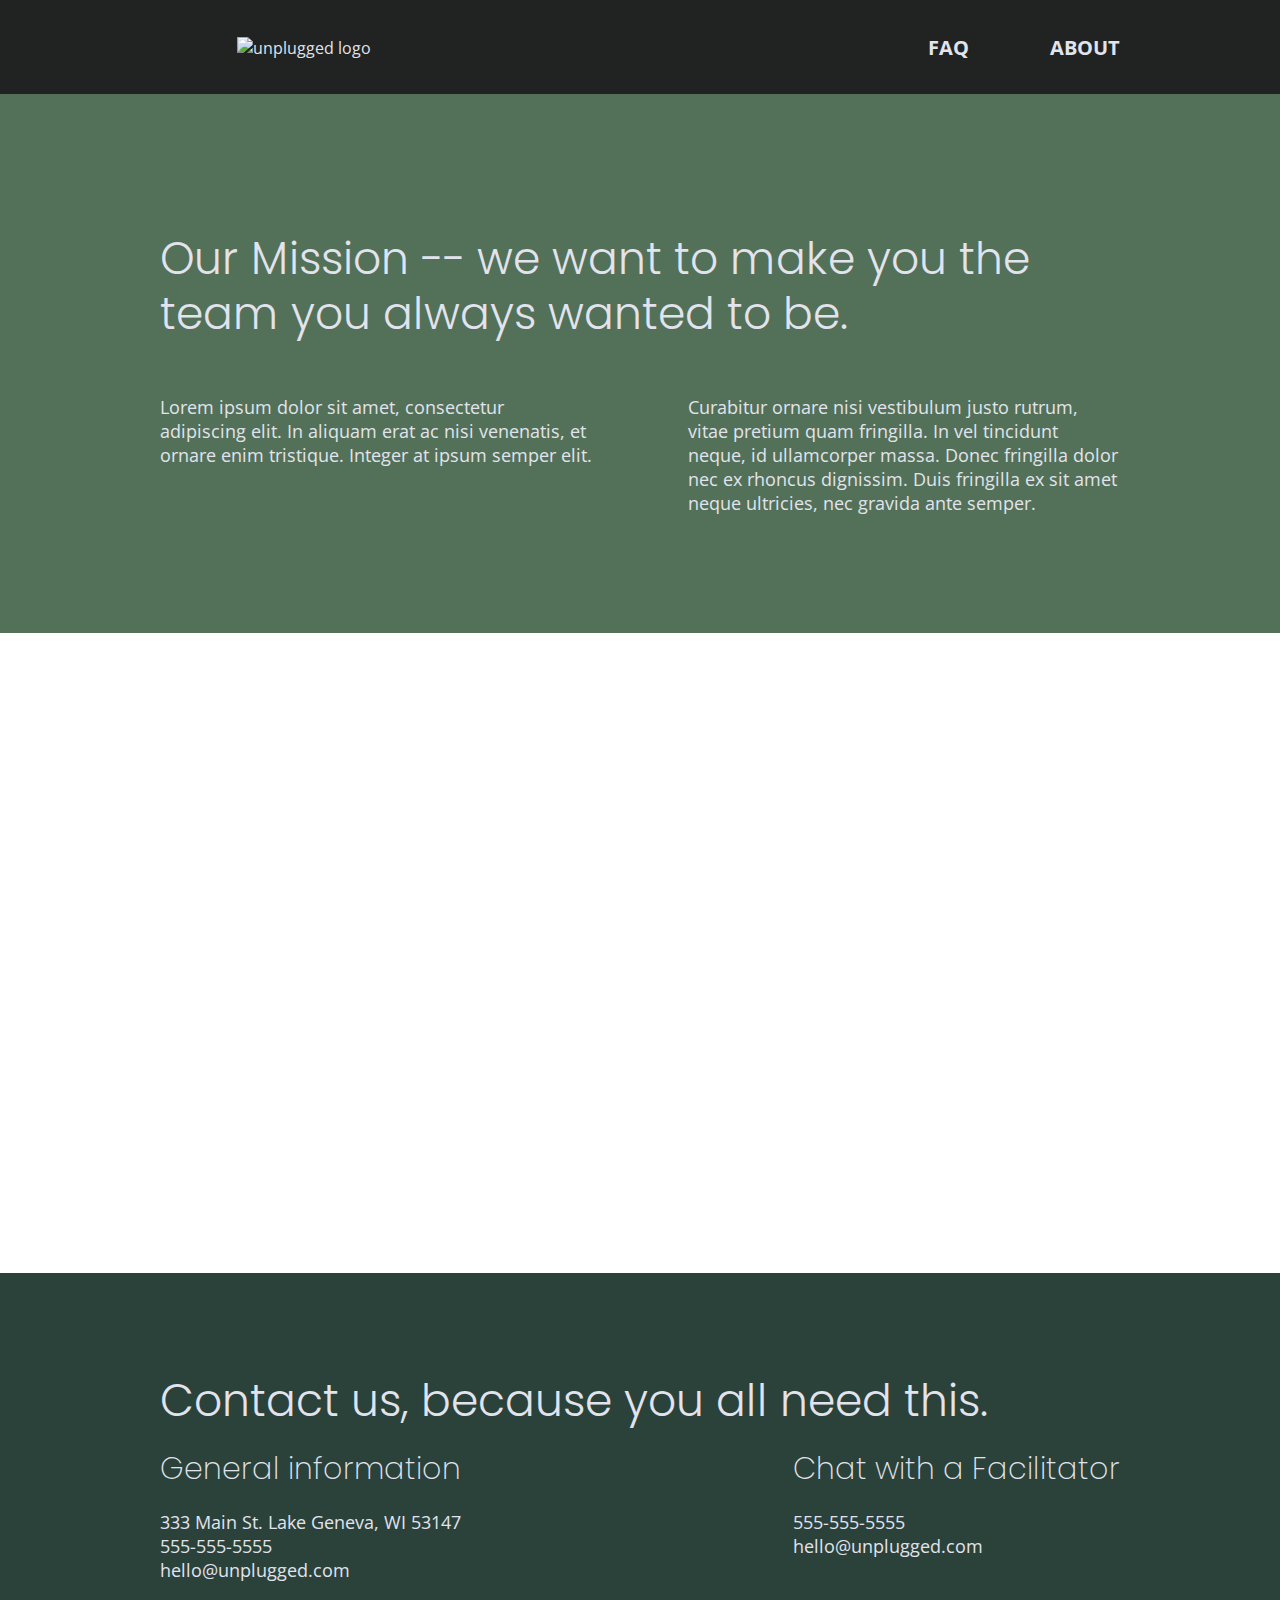
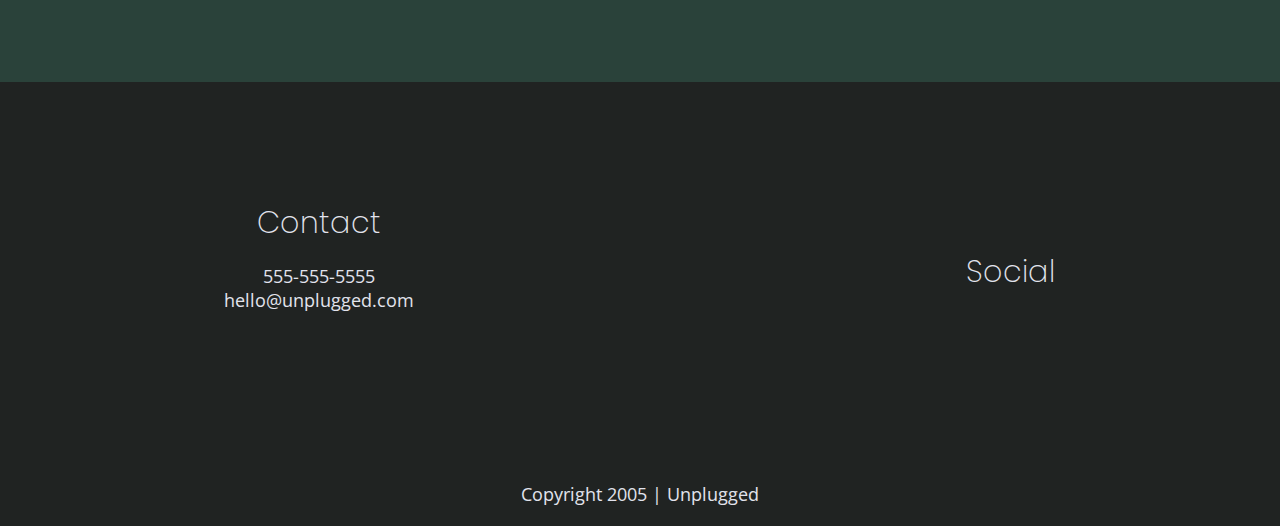
==== commit 61ba9dc1: "Added fontawesome icons" ====
--- a/about/index.html
+++ b/about/index.html
@@ -20,6 +20,9 @@
   <link rel="stylesheet" href="../css/main.css">
 
   <meta name="theme-color" content="#fafafa">
+
+  <!-- Font awesome -->
+  <script src="https://kit.fontawesome.com/08d3b565e5.js" crossorigin="anonymous"></script>
 
   <!-- Google Fonts -->
   <link href="https://fonts.googleapis.com/css?family=Open+Sans:400,700|Poppins:500,700" rel="stylesheet">
--- a/css/main.css
+++ b/css/main.css
@@ -334,6 +334,11 @@
   flex-flow: row wrap;
 }
 
+.features i {
+  font-size: 3.75em;
+  padding-bottom: 40px;
+}
+
 .features article {
   width: 58%;
   margin: 23px 0;
@@ -618,6 +623,10 @@
       flex-basis: 50%;
     }
 
+    .features article .icon {
+      width: 100%;
+    }
+
     .features .features-item-description {
       width: 50%;
     }
@@ -676,8 +685,15 @@
 
     .mission h2,
     .contact-section .content-wrapper h2 {
-      width: 80%;
-      font-size: 3em;
+      font-size: 2.75em;
+    }
+
+    .map figure {
+      width: 100%;
+      height: 0;
+      padding-bottom: 50%;
+      overflow: hidden;
+      position: relative;
     }
 
     .contact-content {
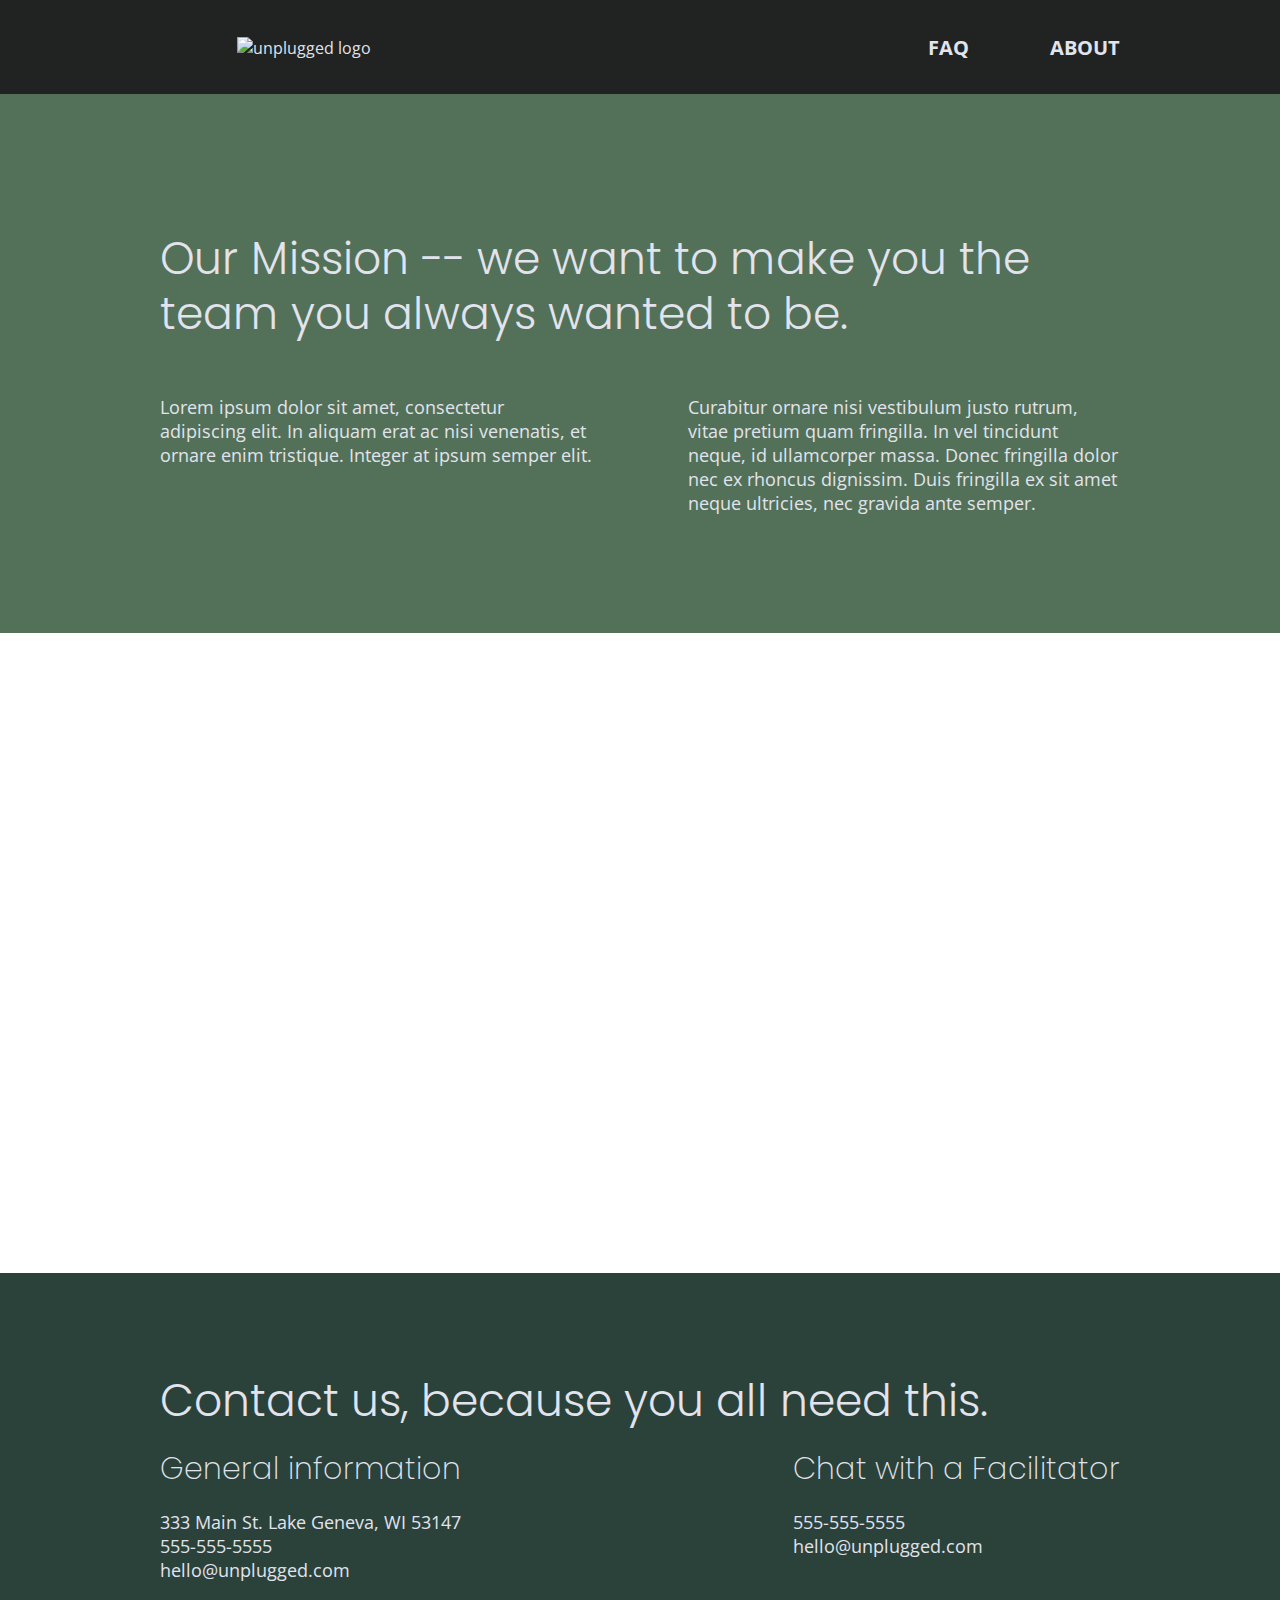
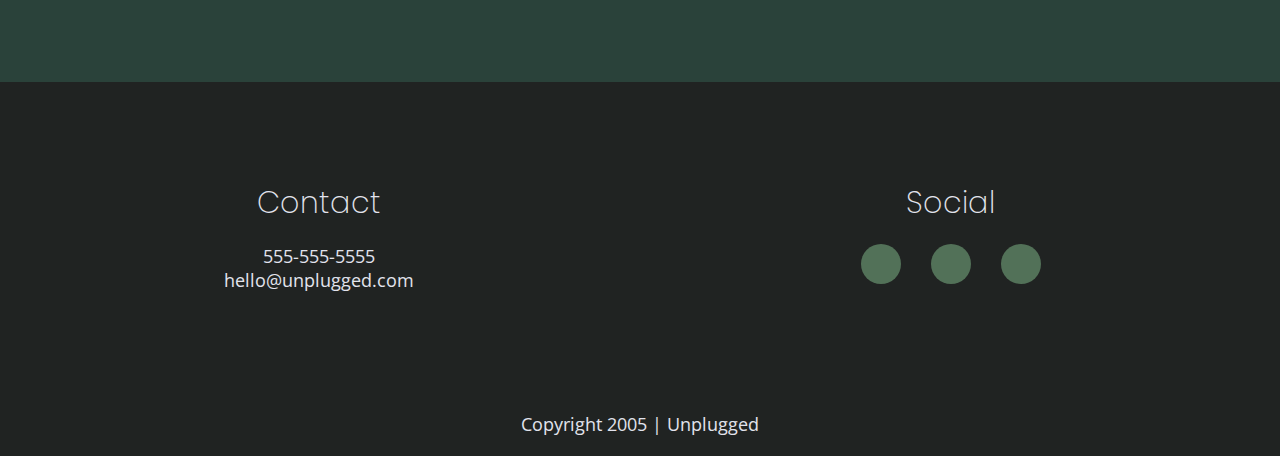
==== commit 277a759f: "Added icons and made other style tweaks to match photoshop design file" ====
--- a/about/index.html
+++ b/about/index.html
@@ -110,9 +110,17 @@
         </div>
 
         <div class="social">
-          <div class="social icons">
+          <div class="social-icons">
             <h4>Social</h4>
-            <p><a href="https:www.facebook.com/yoursite" target="blank"></a></p>
+            <p><a href="https://www.facebook.com/" target="blank"></a>
+              <i class="fab fa-facebook"></i>
+            </p>
+            <p><a href="https://twitter.com/" target="blank"></a>
+              <i class="fab fa-twitter"></i>
+            </p>
+            <p><a href="https://www.instagram.com/" target="blank"></a>
+              <i class="fab fa-instagram"></i>
+            </p>
             <!-- other social links here -->
           </div>
         </div>
--- a/css/main.css
+++ b/css/main.css
@@ -233,9 +233,25 @@
   display: flex;
   justify-content: space-around;
   align-items: center;
+  flex-flow: row wrap;
+}
+
+footer .social-icons h4 {
+  width: 100%;
 }
 
 footer .social-icons p {
+  display: flex;
+  justify-content: center;
+  align-items: center;
+}
+
+footer .social-icons i {
+  font-size: 2em;
+  background-color: #527158;
+  border-radius: 50%;
+  width: 40px;
+  height: 40px;
   display: flex;
   justify-content: center;
   align-items: center;
@@ -296,12 +312,12 @@
   width: 100%;
   color: #2a423a;
   font-style: italic;
-  padding: 1em;
+  padding: .625em;
 }
 
 input[type=button] {
   width: 100%;
-  padding: 20px 0;
+  padding: 10px 0;
   margin-top: 20px;
   background-color: #2a423a;
   font-family: 'Poppins', Helvetica, Arial, sans-serif;
@@ -366,7 +382,7 @@
 }
 
 .reviews .content-wrapper {
-  margin: 50px 0 38px 0;
+  margin: 50px 0;
 }
 
 .reviews h3 {
@@ -412,11 +428,6 @@
   align-items: center;
   flex-flow: row wrap;
   background-color: #2a423a;
-}
-
-.contact-content {
-  display: flex;
-  flex-direction: column;
 }
 
 .contact-content p {
@@ -568,7 +579,6 @@
   /* HEADER */
     header {
       justify-content: space-around;
-      padding: 33px 0;
     }
 
     header .content-wrapper {
@@ -596,6 +606,10 @@
   /* HOMEPAGE STYLES */
 
   /* HERO AREA */
+
+    .hero-area h1 {
+      font-size: 3em;
+    }
 
 
   /* ASIDE */
@@ -604,12 +618,12 @@
       display: flex;
       justify-content: space-between;
       flex-flow: row wrap;
-      margin: 50px 0;
+      margin: 30px 0 50px 0;
     }
 
     aside .form-description,
     aside .form {
-      width: 40%;
+      width: 43%;
       margin: 0;
     }
 
@@ -627,11 +641,24 @@
       width: 100%;
     }
 
+    .features article i {
+      font-size: 5em;
+    }
+
     .features .features-item-description {
-      width: 50%;
+      width: 60%;
     }
 
   /* REVIEWS */
+
+  .reviews {
+    padding-bottom: 50px;
+  }
+
+  .reviews .review-content {
+    display: flex;
+    justify-content: space-between;
+  }
 
     .reviews article {
       display: flex;
@@ -640,28 +667,30 @@
 
     .reviews h2 {
       width: 85%;
+      margin-bottom: 15px;
     }
 
     .reviews figure,
-    .reviews article div {
+    .reviews article {
       width: 49%;
     }
 
     .reviews h3 {
       width: 75%;
+      margin: 0;
     }
 
   /* FOOTER */
 
     footer .content-wrapper {
       width: 65%;
-      margin: 100px 0;
+      margin: 80px 0 50px 0;
     }
 
     .footer-content {
       display: flex;
       justify-content: space-between;
-      align-items: center;
+      align-items: flex-start;
     }
 
     footer .copyright {
@@ -669,6 +698,15 @@
       display: flex;
       justify-content: center;
     }
+
+    footer h4 {
+      font-size: 1.5em;
+    }
+
+    footer .social-icons i {
+      font-size: 3em;
+      width: 40px;
+      height: 40px;
     }
 
   /* ------------------------ ABOUT PAGE -----------------------*/
@@ -707,6 +745,12 @@
       font-size: 1.875em;
     }
 
+    footer .social-icons i {
+      font-size: 1em;
+      width: 40px;
+      height: 40px;
+    }
+
   /* ------------------------ FAQ PAGE -----------------------*/
 
     .faq .content-wrapper {
@@ -716,12 +760,25 @@
     }
 
     .faq-content {
-      flex-basis: 40%;
+      flex-basis: 45%;
     }
 
     .faq h2 {
       width: 100%;
     }
+
+    .faq h4,
+    .faq p {
+      font-size: .875em;
+      line-height: 1.125;
+    }
+
+    footer .social-icons i {
+      font-size: 1em;
+      width: 40px;
+      height: 40px;
+    }
+  }
 
 /* ======================= DESKTOP STYLES ====================================*/
 @media only screen and (min-width: 1200px) {
@@ -780,6 +837,10 @@
       width: 90%;
     }
 
+    .features i {
+      margin-top: 25px;
+    }
+
     .features article {
       flex-basis: 30%;
     }
@@ -789,7 +850,15 @@
     }
 
   /* REVIEWS */
-    .reviews article div {
+    .reviews .review-content {
+      justify-content: flex-start;
+    }
+
+    .reviews figure {
+      padding-right: 20px;
+    }
+
+    .reviews article {
       width: 42%;
     }
 
@@ -801,12 +870,24 @@
       font-size: 1.875em;
     }
 
+    footer .social-icons i {
+      font-size: 1em;
+      width: 40px;
+      height: 40px;
+    }
+
 /* ------------------------ ABOUT PAGE -----------------------*/
 
-  .mission h2,
-  .contact-section .content-wrapper h2 {
-    width: 95%;
-  }
+    .mission h2,
+    .contact-section .content-wrapper h2 {
+      width: 95%;
+    }
+
+    footer .social-icons i {
+      font-size: 1em;
+      width: 40px;
+      height: 40px;
+    }
 
 /* ------------------------ FAQ PAGE -----------------------*/
 
@@ -819,6 +900,12 @@
     .faq p {
       font-size: 1.125em;
       line-height: 1;
+    }
+
+    footer .social-icons i {
+      font-size: 1em;
+      width: 40px;
+      height: 40px;
     }
 
 
